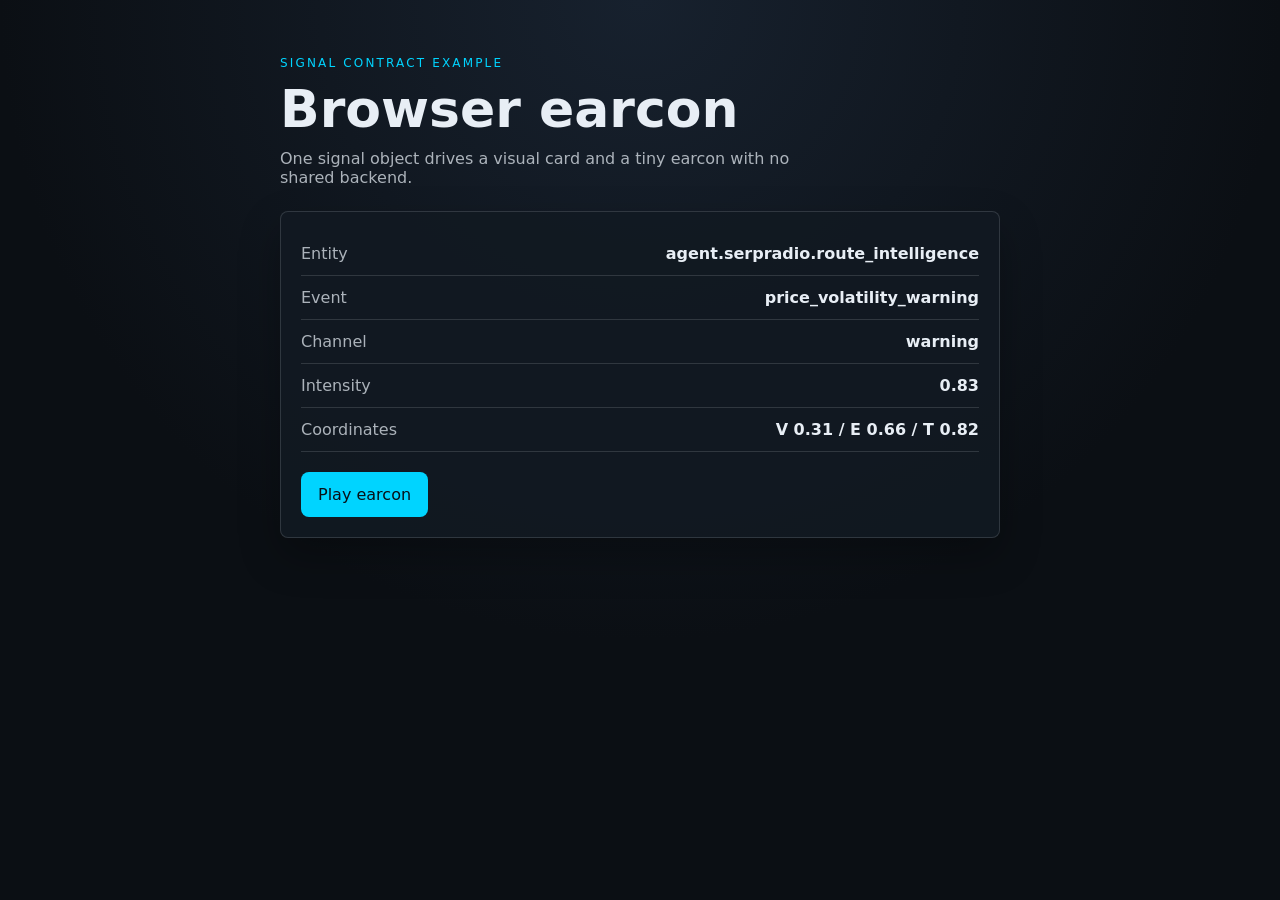
==== examples/browser-earcon/index.html @ 9e186f31 "Scaffold public Signal Contract v1 repo" ====
<!doctype html>
<html lang="en">
  <head>
    <meta charset="utf-8" />
    <meta name="viewport" content="width=device-width, initial-scale=1" />
    <title>Signal Contract Browser Earcon</title>
    <link rel="stylesheet" href="./style.css" />
  </head>
  <body>
    <main class="shell">
      <p class="eyebrow">SIGNAL CONTRACT EXAMPLE</p>
      <h1>Browser earcon</h1>
      <p class="lede">One signal object drives a visual card and a tiny earcon with no shared backend.</p>

      <section class="card">
        <div class="row">
          <span>Entity</span>
          <strong id="entity">-</strong>
        </div>
        <div class="row">
          <span>Event</span>
          <strong id="event">-</strong>
        </div>
        <div class="row">
          <span>Channel</span>
          <strong id="channel">-</strong>
        </div>
        <div class="row">
          <span>Intensity</span>
          <strong id="intensity">-</strong>
        </div>
        <div class="row">
          <span>Coordinates</span>
          <strong id="coordinates">-</strong>
        </div>
        <button id="play" type="button">Play earcon</button>
      </section>
    </main>

    <script type="module" src="./main.js"></script>
  </body>
</html>
---- examples/browser-earcon/style.css ----
:root {
  color-scheme: dark;
  --bg: #0b0f14;
  --panel: #121922;
  --ink: #e8eef5;
  --muted: rgba(232, 238, 245, 0.72);
  --line: rgba(232, 238, 245, 0.14);
  --accent: #00d4ff;
}

* {
  box-sizing: border-box;
}

body {
  margin: 0;
  min-height: 100vh;
  background: radial-gradient(circle at top, #17212e 0%, var(--bg) 58%);
  color: var(--ink);
  font-family: ui-sans-serif, system-ui, -apple-system, BlinkMacSystemFont, "Segoe UI", sans-serif;
}

.shell {
  max-width: 760px;
  margin: 0 auto;
  padding: 56px 20px;
}

.eyebrow {
  margin: 0 0 12px;
  color: var(--accent);
  font-size: 12px;
  letter-spacing: 0.18em;
}

h1 {
  margin: 0 0 12px;
  font-size: clamp(2rem, 5vw, 3.25rem);
  line-height: 1.05;
}

.lede {
  margin: 0 0 24px;
  color: var(--muted);
  max-width: 52ch;
}

.card {
  border: 1px solid var(--line);
  border-radius: 8px;
  background: rgba(18, 25, 34, 0.92);
  padding: 20px;
  box-shadow: 0 18px 40px rgba(0, 0, 0, 0.28);
}

.row {
  display: flex;
  justify-content: space-between;
  gap: 16px;
  padding: 12px 0;
  border-bottom: 1px solid var(--line);
}

.row:last-of-type {
  margin-bottom: 20px;
}

.row span {
  color: var(--muted);
}

button {
  border: 1px solid transparent;
  border-radius: 8px;
  background: var(--accent);
  color: #081017;
  padding: 12px 16px;
  font: inherit;
  cursor: pointer;
}

button:hover {
  opacity: 0.92;
}
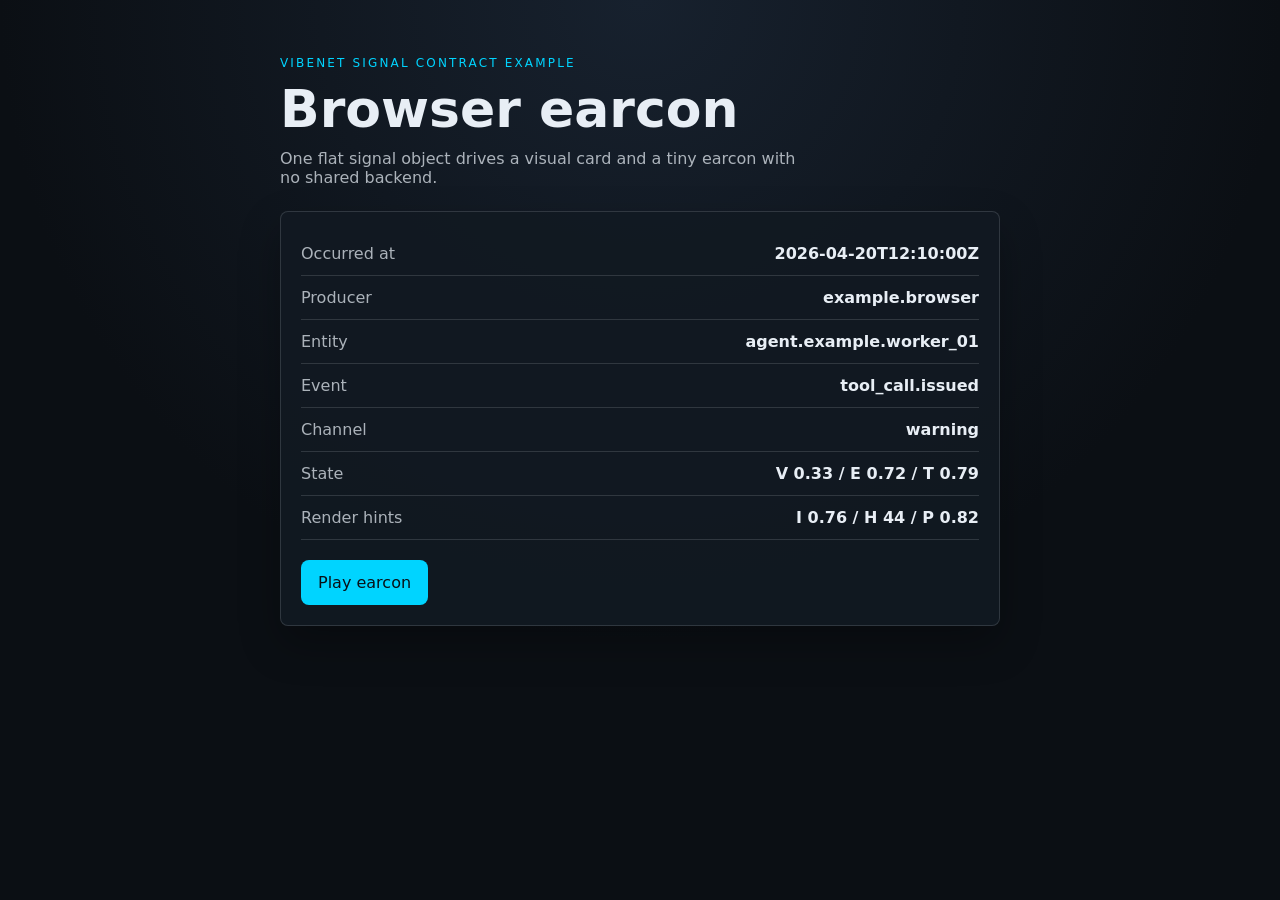
==== commit a966ea66: "Canonicalize Signal Contract v1 for public release" ====
--- a/examples/browser-earcon/index.html
+++ b/examples/browser-earcon/index.html
@@ -3,16 +3,24 @@
   <head>
     <meta charset="utf-8" />
     <meta name="viewport" content="width=device-width, initial-scale=1" />
-    <title>Signal Contract Browser Earcon</title>
+    <title>VIBEnet Signal Contract Browser Example</title>
     <link rel="stylesheet" href="./style.css" />
   </head>
   <body>
     <main class="shell">
-      <p class="eyebrow">SIGNAL CONTRACT EXAMPLE</p>
+      <p class="eyebrow">VIBENET SIGNAL CONTRACT EXAMPLE</p>
       <h1>Browser earcon</h1>
-      <p class="lede">One signal object drives a visual card and a tiny earcon with no shared backend.</p>
+      <p class="lede">One flat signal object drives a visual card and a tiny earcon with no shared backend.</p>
 
       <section class="card">
+        <div class="row">
+          <span>Occurred at</span>
+          <strong id="occurredAt">-</strong>
+        </div>
+        <div class="row">
+          <span>Producer</span>
+          <strong id="producer">-</strong>
+        </div>
         <div class="row">
           <span>Entity</span>
           <strong id="entity">-</strong>
@@ -26,12 +34,12 @@
           <strong id="channel">-</strong>
         </div>
         <div class="row">
-          <span>Intensity</span>
-          <strong id="intensity">-</strong>
+          <span>State</span>
+          <strong id="state">-</strong>
         </div>
         <div class="row">
-          <span>Coordinates</span>
-          <strong id="coordinates">-</strong>
+          <span>Render hints</span>
+          <strong id="renderHints">-</strong>
         </div>
         <button id="play" type="button">Play earcon</button>
       </section>
